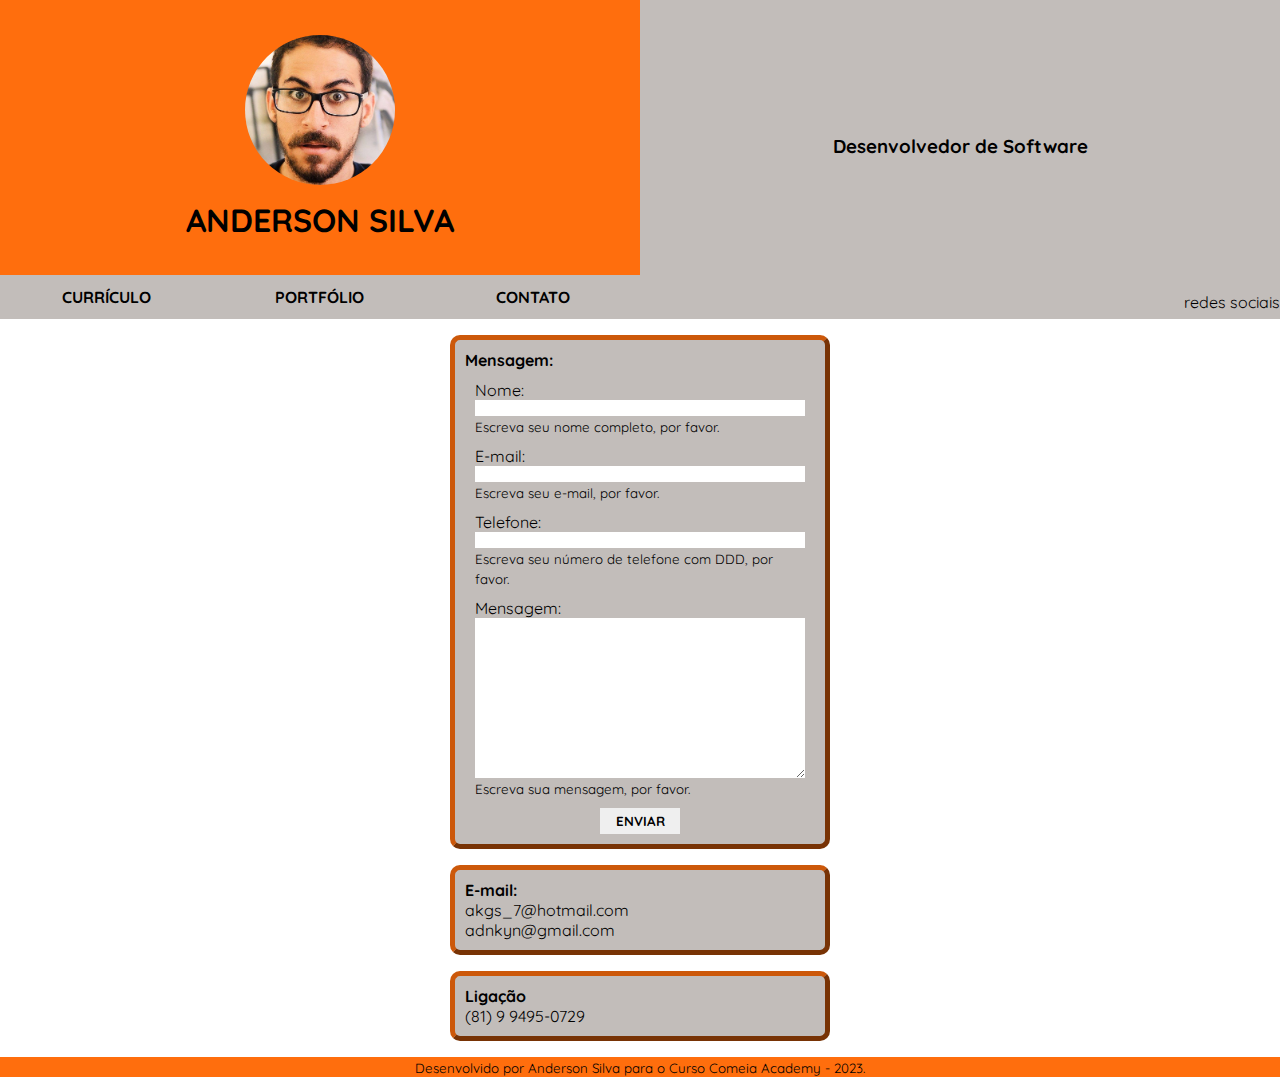
==== pages/contato.html @ db36f440 "recurso: implementada as páginas de portfolio e contato." ====
<!DOCTYPE html>
<html lang="pt-BR">
<head>
    <meta http-equiv="Content-Type" content="text/html;charset=UTF-8">
    <title>Anderson Silva Page</title>
    <meta name="description" content="Landing page do programador Anderson Silva. Poderá escontrar nessa página informações acerca do desenvolvedor de software.">
    <meta name="keywords" content="anderson, site, portfolio, landing, page, curriculo, portfolio">
    <link rel="icon" type="image/x-icon" href="../images/anderson-avatar.jpg">
    <meta name="viewport" content="width=device-width, initial-scale=1.0">
    <link rel="stylesheet" href="../css/style.css">
    <link rel="stylesheet" href="../css/contato.css">
    <link href="https://fonts.googleapis.com/css2?family=Quicksand:wght@300;400;500&display=swap" rel="stylesheet">
</head>
<body>
    <section class="container">
        <header style="width:100%">
            <div class="header">
                <div style="width:100%">
                    <div class="perfil">
                        <img src="../images/anderson-avatar.jpg" alt="Foto de rosto de Anderson">
                        <h1>ANDERSON SILVA</h1>
                    </div>
                    <div class="menu">
                        <a href="../index.html" class="button"> CURRÍCULO</a>
                        <a href="portfolio.html" class="button"> PORTFÓLIO</a>
                        <a href="#" class="button"> CONTATO</a>
                    </div>
                </div>
                <div class="subheader">
                    <div class="info">
                        <h3>Desenvolvedor de Software</h3>
                    </div>
                    <div class="social-midia">
                        <p>redes sociais</p>
                    </div>
                </div>
            </div>
        </header>
        <main class="content-page">
            <div class="container-contents">
                <div class="contact-message">
                    <strong>Mensagem:</strong>
                    <form action="">
                        <fieldset>
                            <label for="input-name">Nome:</label>
                            <input type="text" name="input-name" id="input-name">
                            <small>Escreva seu nome completo, por favor.</small>
                        </fieldset>
                        <fieldset>
                            <label for="input-email">E-mail:</label>
                            <input type="email" name="input-email" id="input-email">
                            <small>Escreva seu e-mail, por favor.</small>
                        </fieldset>
                        <fieldset>
                            <label for="input-phone">Telefone:</label>
                            <input type="tel" name="input-phone" id="input-phone">
                            <small>Escreva seu número de telefone com DDD, por favor.</small>
                        </fieldset>
                        <fieldset>
                            <label for="input-msg">Mensagem:</label>
                            <textarea name="input-msg" id="input-msg" cols="50" rows="10"></textarea>
                            <small>Escreva sua mensagem, por favor.</small>
                        </fieldset>
                        <input class="submit" id="submit-contact" type="submit" value="ENVIAR">
                    </form>
                </div>
                <div class="contact-email">
                    <strong>E-mail:</strong>
                    <p><a href="mailto:akgs_7@hotmail.com" title="Clique para redigir um e-mail para mim.">akgs_7@hotmail.com</a></p>
                    <p><a href="mailto:adnkyn@gmail.com" title="Clique para redigir um e-mail para mim.">adnkyn@gmail.com</a></p>
                </div>
                <div class="contact-phone">
                    <strong>Ligação</strong>
                    <p><a href="tel:+5581994950729" title="Clique aqui para ligar para mim.">(81) 9 9495-0729</a></p>
                </div>
            </div>
        </main>
        <footer>
            <small>Desenvolvido por Anderson Silva para o Curso Comeia Academy - 2023.</small>
        </footer>
    </section>
</body>
</html>
---- css/style.css ----
* {
    padding: 0%;
    margin: 0%;
    box-sizing: border-box;
    color: #000000;
    font-family: 'Quicksand', sans-serif;
}

.header {
    width: 100%;
    display: grid;
    grid-template-columns: 1fr 1fr;
    background-color: #FF6E0D;
    text-align: center;
}

.perfil img {
    height: 150px;
    border-radius: 50%;
}

.perfil {
    padding: 35px 0px;
    display: grid;
    place-items: center;
    row-gap: 15px;
}

.subheader {
    height: 100%;
    width: 100%;
    display: grid;
    grid-template-rows: 11fr 1fr;
}

.button {
    width: 100%;
    background-color: #c2bdba; /*#FF6E0D*/
    border: none;
    color: #000000;
    padding: 12px 0px;
    text-align: center;
    text-decoration: none;
    font-weight: bold;
    display: inline-block;
    font-size: 16px;
    cursor: pointer;
    float: left;
}

@media (min-width: 400px) {
   .button {
     padding: 12px;
    }
}  
  
.button:hover {
    background-color: #FF6E0D;
}

.menu {
    background-color: #c2bdba;
    width: 100%;
    display: flex;
    justify-content: space-between;
}

.info {
    background-color: #c2bdba;
    display: grid;
    place-items: center;
}

.social-midia {
    text-decoration: none;
    background-color: #c2bdba;
    display: flex;
    justify-content:flex-end;
}

ul {
    list-style: none;
    display: block;
    display: flex;
    padding: 0 auto;
    margin: -10px 0px 0px 0px;
    justify-content: space-between;
}

.content-page {
    height: 100%;
    width: 100%;
}

body {
    /*font-family: 'Quicksand', sans-serif;
    margin: 0;
    height: 100vh;
    width: 100%;
    display: flex;
    flex-direction: column;*/
}

.container {
    width: 100%;
    height: 100%;
}

.container-contents {
    height: 100%;
    display: flex;
    flex-direction: column;
    padding: 1rem;
    row-gap: 1rem;
    align-items: center;
}

.contents {
    width: 60vw;
    height: 20vh;
    padding: 30px;
    border-style: outset;
    border-width: 5px;
    border-color: #CC580A;
    border-radius: 15px;
    background-color: #c2bdba;
    display: flex;
    flex-direction: column;
    row-gap: 12px;
}

footer {
    background-color: #FF6E0D;
    text-align: center;
}
---- css/contato.css ----
form fieldset {
    border: 0;
    margin: 10px;
}

form fieldset label, input, textarea {
    display: block;
    width: 100%;
    border: 0;
}

a {
    text-decoration: none;
}

a:hover {
    background-color: #CC580A;
}

.contact-message, .contact-email, .contact-phone {
    width: 380px;
    padding: 10px;
    border-style: outset;
    border-width: 5px;
    border-color: #CC580A;
    border-radius: 10px;
    background-color: #c2bdba;
}

.submit {
    width: 80px;
    padding: 5px;
    font-weight: bold;
    border: 0;  
}

.submit:hover {
    cursor: pointer;
    background-color: #FF6E0D;
}

#submit-contact {
    margin: 0 auto;
}

/*.contact-email {
    width: 380px;
    margin: 5px;
    padding: 10px;
    border-style: outset;
    border-width: 5px;
    border-color: #CC580A;
    border-radius: 10px;
    background-color: #c2bdba;
}

.contact-phone {
    width: 380px;
    margin: 5px;
    padding: 10px;
    border-style: outset;
    border-width: 5px;
    border-color: #CC580A;
    border-radius: 10px;
    background-color: #c2bdba;
}Vê se é melhor deixar separado ou num só*/
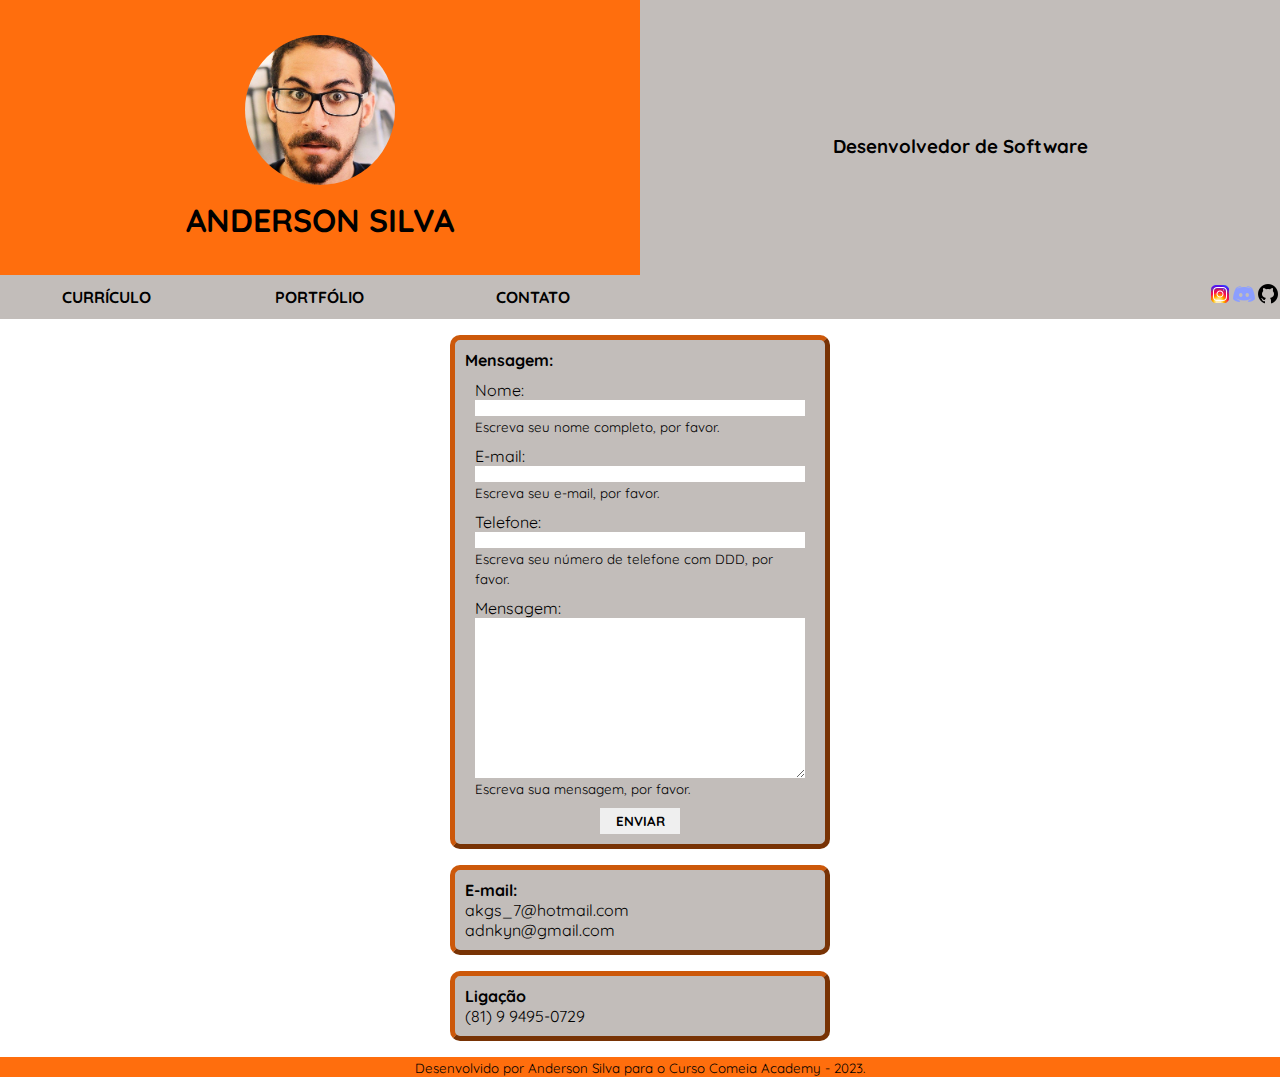
==== commit bb08d2cc: "mudança no endereçamentos das pastas no código" ====
--- a/pages/contato.html
+++ b/pages/contato.html
@@ -22,7 +22,7 @@
                     </div>
                     <div class="menu">
                         <a href="../index.html" class="button"> CURRÍCULO</a>
-                        <a href="portfolio.html" class="button"> PORTFÓLIO</a>
+                        <a href="./portfolio.html" class="button"> PORTFÓLIO</a>
                         <a href="#" class="button"> CONTATO</a>
                     </div>
                 </div>
@@ -31,7 +31,23 @@
                         <h3>Desenvolvedor de Software</h3>
                     </div>
                     <div class="social-midia">
-                        <p>redes sociais</p>
+                        <ul>
+                            <li>
+                                <a href="https://www.instagram.com/din.serafim/" target="_blank">
+                                    <img src="../icons/instagram-24.png" alt="Instagram" title="Clique para acessar o meu Instagram.">
+                                </a>
+                            </li>
+                            <li>
+                                <a href="https://discord.com/channels/@me" target="_blank">
+                                    <img src="../icons/discord-24.png" alt="Discord" title="Clique para acessar o meu perfil no Discord.">
+                                </a>
+                            </li>
+                            <li>
+                                <a href="https://www.github.com/andersonkgs/" target="_blank">
+                                    <img src="../icons/github-24.png" alt="GitHub" title="Clique para acessar o meu GitHub.">
+                                </a>
+                            </li>
+                        </ul>
                     </div>
                 </div>
             </div>
--- a/css/style.css
+++ b/css/style.css
@@ -78,7 +78,7 @@
     justify-content:flex-end;
 }
 
-ul {
+.social-midia ul {
     list-style: none;
     display: block;
     display: flex;
